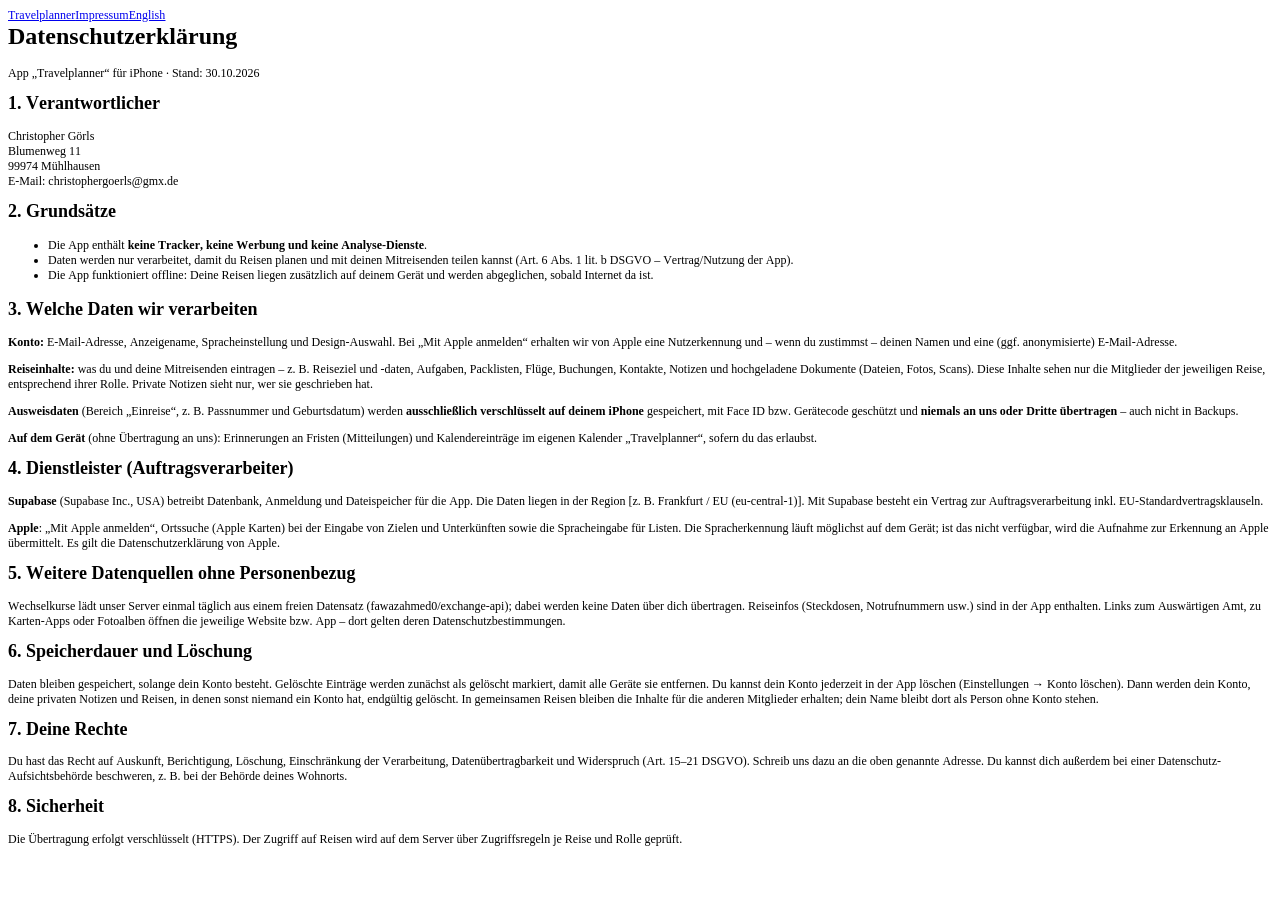
==== datenschutz.html @ 0bff29c4 "Add files via upload" ====
<!DOCTYPE html PUBLIC "-//W3C//DTD HTML 4.01//EN" "http://www.w3.org/TR/html4/strict.dtd">
<html>
<head>
  <meta http-equiv="Content-Type" content="text/html; charset=utf-8">
  <meta http-equiv="Content-Style-Type" content="text/css">
  <title></title>
  <meta name="Generator" content="Cocoa HTML Writer">
  <meta name="CocoaVersion" content="2685.6">
  <style type="text/css">
    p.p1 {margin: 0.0px 0.0px 0.0px 0.0px; font: 12.0px Times; color: #0000e9; -webkit-text-stroke: #0000e3}
    p.p3 {margin: 0.0px 0.0px 12.0px 0.0px; font: 12.0px Times; -webkit-text-stroke: #000000}
    li.li5 {margin: 0.0px 0.0px 0.0px 0.0px; font: 12.0px Times; -webkit-text-stroke: #000000}
    span.s1 {text-decoration: underline ; font-kerning: none}
    span.s2 {font-kerning: none}
    span.s3 {-webkit-text-stroke: 0px #000000}
    span.s4 {font: 12.0px 'Times New Roman'; font-kerning: none}
    ul.ul1 {list-style-type: disc}
  </style>
</head>
<body>
<p class="p1"><span class="s1"><a href="file:///Users/chrisse/Developer/travelplaner/legal/index.html">Travelplanner</a><a href="file:///Users/chrisse/Developer/travelplaner/legal/impressum.html">Impressum</a><a href="file:///Users/chrisse/Developer/travelplaner/legal/privacy.html">English</a></span></p>
<h1 style="margin: 0.0px 0.0px 16.1px 0.0px; font: 24.0px Times; -webkit-text-stroke: #000000"><span class="s2"><b>Datenschutzerklärung</b><b></b></span></h1>
<p class="p3"><span class="s2">App „Travelplanner“ für iPhone · Stand: 30.10.2026</span></p>
<h2 style="margin: 0.0px 0.0px 14.9px 0.0px; font: 18.0px Times; -webkit-text-stroke: #000000"><span class="s2"><b>1. Verantwortlicher</b><b></b></span></h2>
<p class="p3"><span class="s2">Christopher Görls<br>
Blumenweg 11<br>
99974 Mühlhausen<br>
E-Mail: christophergoerls@gmx.de</span></p>
<h2 style="margin: 0.0px 0.0px 14.9px 0.0px; font: 18.0px Times; -webkit-text-stroke: #000000"><span class="s2"><b>2. Grundsätze</b><b></b></span></h2>
<ul class="ul1">
  <li class="li5"><span class="s3"></span><span class="s2">Die App enthält <b>keine Tracker, keine Werbung und keine Analyse-Dienste</b>.</span></li>
  <li class="li5"><span class="s3"></span><span class="s2">Daten werden nur verarbeitet, damit du Reisen planen und mit deinen Mitreisenden teilen kannst (Art. 6 Abs. 1 lit. b DSGVO – Vertrag/Nutzung der App).</span></li>
  <li class="li5"><span class="s3"></span><span class="s2">Die App funktioniert offline: Deine Reisen liegen zusätzlich auf deinem Gerät und werden abgeglichen, sobald Internet da ist.</span></li>
</ul>
<h2 style="margin: 0.0px 0.0px 14.9px 0.0px; font: 18.0px Times; -webkit-text-stroke: #000000"><span class="s2"><b>3. Welche Daten wir verarbeiten</b><b></b></span></h2>
<p class="p3"><span class="s2"><b>Konto:</b> E-Mail-Adresse, Anzeigename, Spracheinstellung und Design-Auswahl. Bei „Mit Apple anmelden“ erhalten wir von Apple eine Nutzerkennung und – wenn du zustimmst – deinen Namen und eine (ggf. anonymisierte) E-Mail-Adresse.</span></p>
<p class="p3"><span class="s2"><b>Reiseinhalte:</b> was du und deine Mitreisenden eintragen – z. B. Reiseziel und -daten, Aufgaben, Packlisten, Flüge, Buchungen, Kontakte, Notizen und hochgeladene Dokumente (Dateien, Fotos, Scans). Diese Inhalte sehen nur die Mitglieder der jeweiligen Reise, entsprechend ihrer Rolle. Private Notizen sieht nur, wer sie geschrieben hat.</span></p>
<p class="p3"><span class="s2"><b>Ausweisdaten</b> (Bereich „Einreise“, z. B. Passnummer und Geburtsdatum) werden <b>ausschließlich verschlüsselt auf deinem iPhone</b> gespeichert, mit Face ID bzw. Gerätecode geschützt und <b>niemals an uns oder Dritte übertragen</b> – auch nicht in Backups.</span></p>
<p class="p3"><span class="s2"><b>Auf dem Gerät</b> (ohne Übertragung an uns): Erinnerungen an Fristen (Mitteilungen) und Kalendereinträge im eigenen Kalender „Travelplanner“, sofern du das erlaubst.</span></p>
<h2 style="margin: 0.0px 0.0px 14.9px 0.0px; font: 18.0px Times; -webkit-text-stroke: #000000"><span class="s2"><b>4. Dienstleister (Auftragsverarbeiter)</b><b></b></span></h2>
<p class="p3"><span class="s2"><b>Supabase</b> (Supabase Inc., USA) betreibt Datenbank, Anmeldung und Dateispeicher für die App. Die Daten liegen in der Region [z. B. Frankfurt / EU (eu-central-1)]. Mit Supabase besteht ein Vertrag zur Auftragsverarbeitung inkl. EU-Standardvertragsklauseln.</span></p>
<p class="p3"><span class="s2"><b>Apple</b>: „Mit Apple anmelden“, Ortssuche (Apple Karten) bei der Eingabe von Zielen und Unterkünften sowie die Spracheingabe für Listen. Die Spracherkennung läuft möglichst auf dem Gerät; ist das nicht verfügbar, wird die Aufnahme zur Erkennung an Apple übermittelt. Es gilt die Datenschutzerklärung von Apple.</span></p>
<h2 style="margin: 0.0px 0.0px 14.9px 0.0px; font: 18.0px Times; -webkit-text-stroke: #000000"><span class="s2"><b>5. Weitere Datenquellen ohne Personenbezug</b><b></b></span></h2>
<p class="p3"><span class="s2">Wechselkurse lädt unser Server einmal täglich aus einem freien Datensatz (fawazahmed0/exchange-api); dabei werden keine Daten über dich übertragen. Reiseinfos (Steckdosen, Notrufnummern usw.) sind in der App enthalten. Links zum Auswärtigen Amt, zu Karten-Apps oder Fotoalben öffnen die jeweilige Website bzw. App – dort gelten deren Datenschutzbestimmungen.</span></p>
<h2 style="margin: 0.0px 0.0px 14.9px 0.0px; font: 18.0px Times; -webkit-text-stroke: #000000"><span class="s2"><b>6. Speicherdauer und Löschung</b><b></b></span></h2>
<p class="p3"><span class="s2">Daten bleiben gespeichert, solange dein Konto besteht. Gelöschte Einträge werden zunächst als gelöscht markiert, damit alle Geräte sie entfernen. Du kannst dein Konto jederzeit in der App löschen (Einstellungen </span><span class="s4">→</span><span class="s2"> Konto löschen). Dann werden dein Konto, deine privaten Notizen und Reisen, in denen sonst niemand ein Konto hat, endgültig gelöscht. In gemeinsamen Reisen bleiben die Inhalte für die anderen Mitglieder erhalten; dein Name bleibt dort als Person ohne Konto stehen.</span></p>
<h2 style="margin: 0.0px 0.0px 14.9px 0.0px; font: 18.0px Times; -webkit-text-stroke: #000000"><span class="s2"><b>7. Deine Rechte</b><b></b></span></h2>
<p class="p3"><span class="s2">Du hast das Recht auf Auskunft, Berichtigung, Löschung, Einschränkung der Verarbeitung, Datenübertragbarkeit und Widerspruch (Art. 15–21 DSGVO). Schreib uns dazu an die oben genannte Adresse. Du kannst dich außerdem bei einer Datenschutz-Aufsichtsbehörde beschweren, z. B. bei der Behörde deines Wohnorts.</span></p>
<h2 style="margin: 0.0px 0.0px 14.9px 0.0px; font: 18.0px Times; -webkit-text-stroke: #000000"><span class="s2"><b>8. Sicherheit</b><b></b></span></h2>
<p class="p3"><span class="s2">Die Übertragung erfolgt verschlüsselt (HTTPS). Der Zugriff auf Reisen wird auf dem Server über Zugriffsregeln je Reise und Rolle geprüft.</span></p>
</body>
</html>
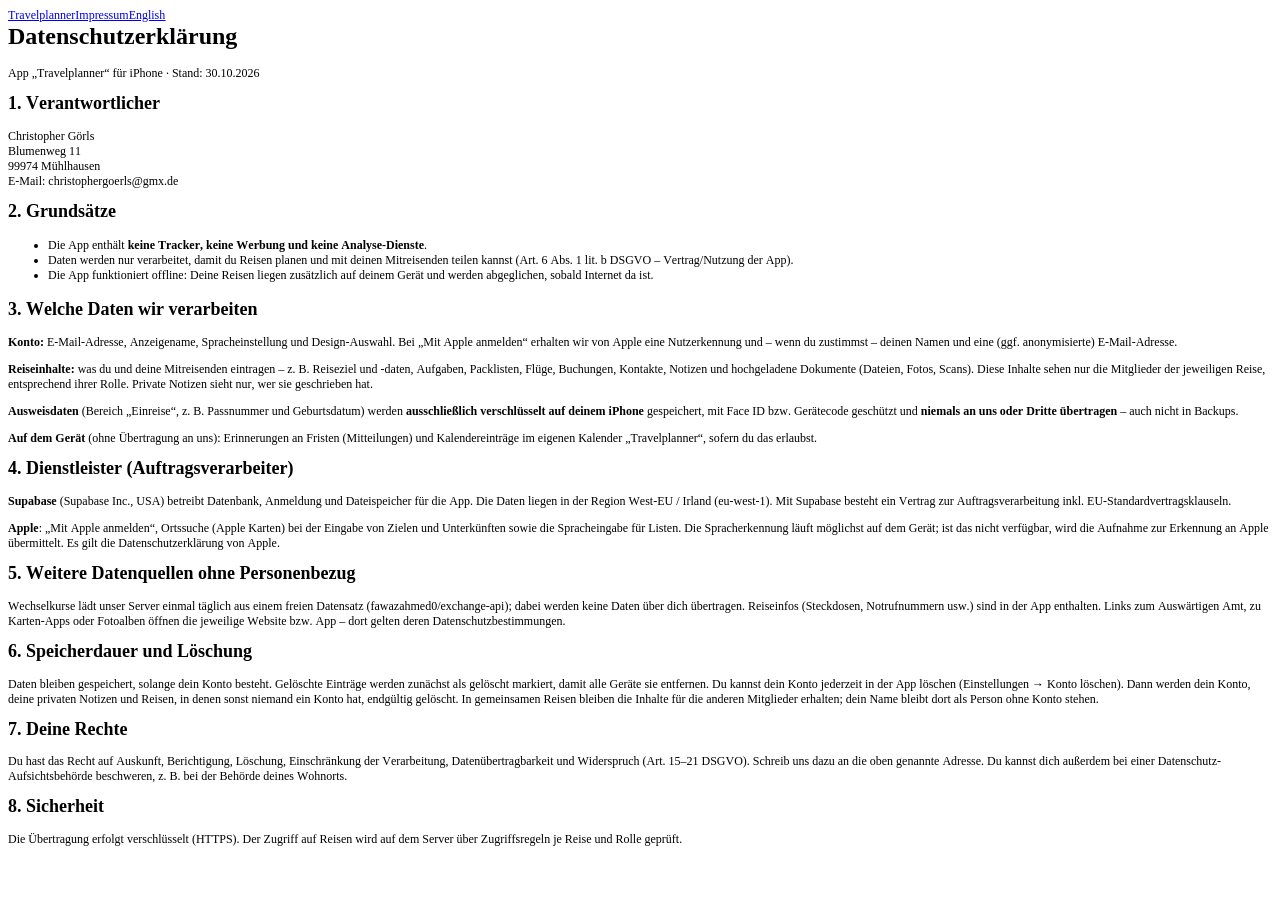
==== commit cd9dbb42: "Add files via upload" ====
--- a/datenschutz.html
+++ b/datenschutz.html
@@ -38,7 +38,7 @@
 <p class="p3"><span class="s2"><b>Ausweisdaten</b> (Bereich „Einreise“, z. B. Passnummer und Geburtsdatum) werden <b>ausschließlich verschlüsselt auf deinem iPhone</b> gespeichert, mit Face ID bzw. Gerätecode geschützt und <b>niemals an uns oder Dritte übertragen</b> – auch nicht in Backups.</span></p>
 <p class="p3"><span class="s2"><b>Auf dem Gerät</b> (ohne Übertragung an uns): Erinnerungen an Fristen (Mitteilungen) und Kalendereinträge im eigenen Kalender „Travelplanner“, sofern du das erlaubst.</span></p>
 <h2 style="margin: 0.0px 0.0px 14.9px 0.0px; font: 18.0px Times; -webkit-text-stroke: #000000"><span class="s2"><b>4. Dienstleister (Auftragsverarbeiter)</b><b></b></span></h2>
-<p class="p3"><span class="s2"><b>Supabase</b> (Supabase Inc., USA) betreibt Datenbank, Anmeldung und Dateispeicher für die App. Die Daten liegen in der Region [z. B. Frankfurt / EU (eu-central-1)]. Mit Supabase besteht ein Vertrag zur Auftragsverarbeitung inkl. EU-Standardvertragsklauseln.</span></p>
+<p class="p3"><span class="s2"><b>Supabase</b> (Supabase Inc., USA) betreibt Datenbank, Anmeldung und Dateispeicher für die App. Die Daten liegen in der Region West-EU / Irland (eu-west-1). Mit Supabase besteht ein Vertrag zur Auftragsverarbeitung inkl. EU-Standardvertragsklauseln.</span></p>
 <p class="p3"><span class="s2"><b>Apple</b>: „Mit Apple anmelden“, Ortssuche (Apple Karten) bei der Eingabe von Zielen und Unterkünften sowie die Spracheingabe für Listen. Die Spracherkennung läuft möglichst auf dem Gerät; ist das nicht verfügbar, wird die Aufnahme zur Erkennung an Apple übermittelt. Es gilt die Datenschutzerklärung von Apple.</span></p>
 <h2 style="margin: 0.0px 0.0px 14.9px 0.0px; font: 18.0px Times; -webkit-text-stroke: #000000"><span class="s2"><b>5. Weitere Datenquellen ohne Personenbezug</b><b></b></span></h2>
 <p class="p3"><span class="s2">Wechselkurse lädt unser Server einmal täglich aus einem freien Datensatz (fawazahmed0/exchange-api); dabei werden keine Daten über dich übertragen. Reiseinfos (Steckdosen, Notrufnummern usw.) sind in der App enthalten. Links zum Auswärtigen Amt, zu Karten-Apps oder Fotoalben öffnen die jeweilige Website bzw. App – dort gelten deren Datenschutzbestimmungen.</span></p>
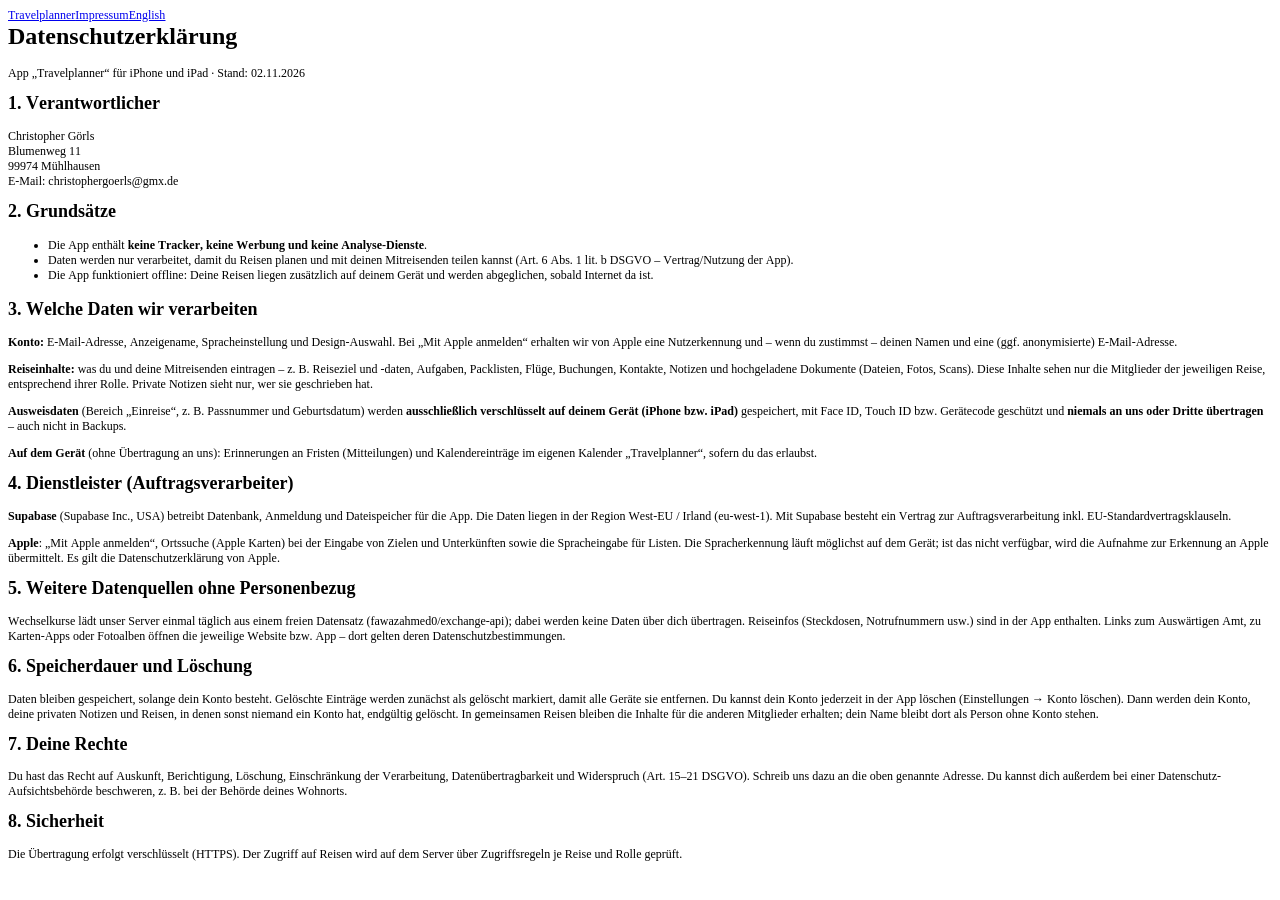
==== commit bbdcf138: "Add files via upload" ====
--- a/datenschutz.html
+++ b/datenschutz.html
@@ -20,7 +20,7 @@
 <body>
 <p class="p1"><span class="s1"><a href="file:///Users/chrisse/Developer/travelplaner/legal/index.html">Travelplanner</a><a href="file:///Users/chrisse/Developer/travelplaner/legal/impressum.html">Impressum</a><a href="file:///Users/chrisse/Developer/travelplaner/legal/privacy.html">English</a></span></p>
 <h1 style="margin: 0.0px 0.0px 16.1px 0.0px; font: 24.0px Times; -webkit-text-stroke: #000000"><span class="s2"><b>Datenschutzerklärung</b><b></b></span></h1>
-<p class="p3"><span class="s2">App „Travelplanner“ für iPhone · Stand: 30.10.2026</span></p>
+<p class="p3"><span class="s2">App „Travelplanner“ für iPhone und iPad · Stand: 02.11.2026</span></p>
 <h2 style="margin: 0.0px 0.0px 14.9px 0.0px; font: 18.0px Times; -webkit-text-stroke: #000000"><span class="s2"><b>1. Verantwortlicher</b><b></b></span></h2>
 <p class="p3"><span class="s2">Christopher Görls<br>
 Blumenweg 11<br>
@@ -35,7 +35,7 @@
 <h2 style="margin: 0.0px 0.0px 14.9px 0.0px; font: 18.0px Times; -webkit-text-stroke: #000000"><span class="s2"><b>3. Welche Daten wir verarbeiten</b><b></b></span></h2>
 <p class="p3"><span class="s2"><b>Konto:</b> E-Mail-Adresse, Anzeigename, Spracheinstellung und Design-Auswahl. Bei „Mit Apple anmelden“ erhalten wir von Apple eine Nutzerkennung und – wenn du zustimmst – deinen Namen und eine (ggf. anonymisierte) E-Mail-Adresse.</span></p>
 <p class="p3"><span class="s2"><b>Reiseinhalte:</b> was du und deine Mitreisenden eintragen – z. B. Reiseziel und -daten, Aufgaben, Packlisten, Flüge, Buchungen, Kontakte, Notizen und hochgeladene Dokumente (Dateien, Fotos, Scans). Diese Inhalte sehen nur die Mitglieder der jeweiligen Reise, entsprechend ihrer Rolle. Private Notizen sieht nur, wer sie geschrieben hat.</span></p>
-<p class="p3"><span class="s2"><b>Ausweisdaten</b> (Bereich „Einreise“, z. B. Passnummer und Geburtsdatum) werden <b>ausschließlich verschlüsselt auf deinem iPhone</b> gespeichert, mit Face ID bzw. Gerätecode geschützt und <b>niemals an uns oder Dritte übertragen</b> – auch nicht in Backups.</span></p>
+<p class="p3"><span class="s2"><b>Ausweisdaten</b> (Bereich „Einreise“, z. B. Passnummer und Geburtsdatum) werden <b>ausschließlich verschlüsselt auf deinem Gerät (iPhone bzw. iPad)</b> gespeichert, mit Face ID, Touch ID bzw. Gerätecode geschützt und <b>niemals an uns oder Dritte übertragen</b> – auch nicht in Backups.</span></p>
 <p class="p3"><span class="s2"><b>Auf dem Gerät</b> (ohne Übertragung an uns): Erinnerungen an Fristen (Mitteilungen) und Kalendereinträge im eigenen Kalender „Travelplanner“, sofern du das erlaubst.</span></p>
 <h2 style="margin: 0.0px 0.0px 14.9px 0.0px; font: 18.0px Times; -webkit-text-stroke: #000000"><span class="s2"><b>4. Dienstleister (Auftragsverarbeiter)</b><b></b></span></h2>
 <p class="p3"><span class="s2"><b>Supabase</b> (Supabase Inc., USA) betreibt Datenbank, Anmeldung und Dateispeicher für die App. Die Daten liegen in der Region West-EU / Irland (eu-west-1). Mit Supabase besteht ein Vertrag zur Auftragsverarbeitung inkl. EU-Standardvertragsklauseln.</span></p>
